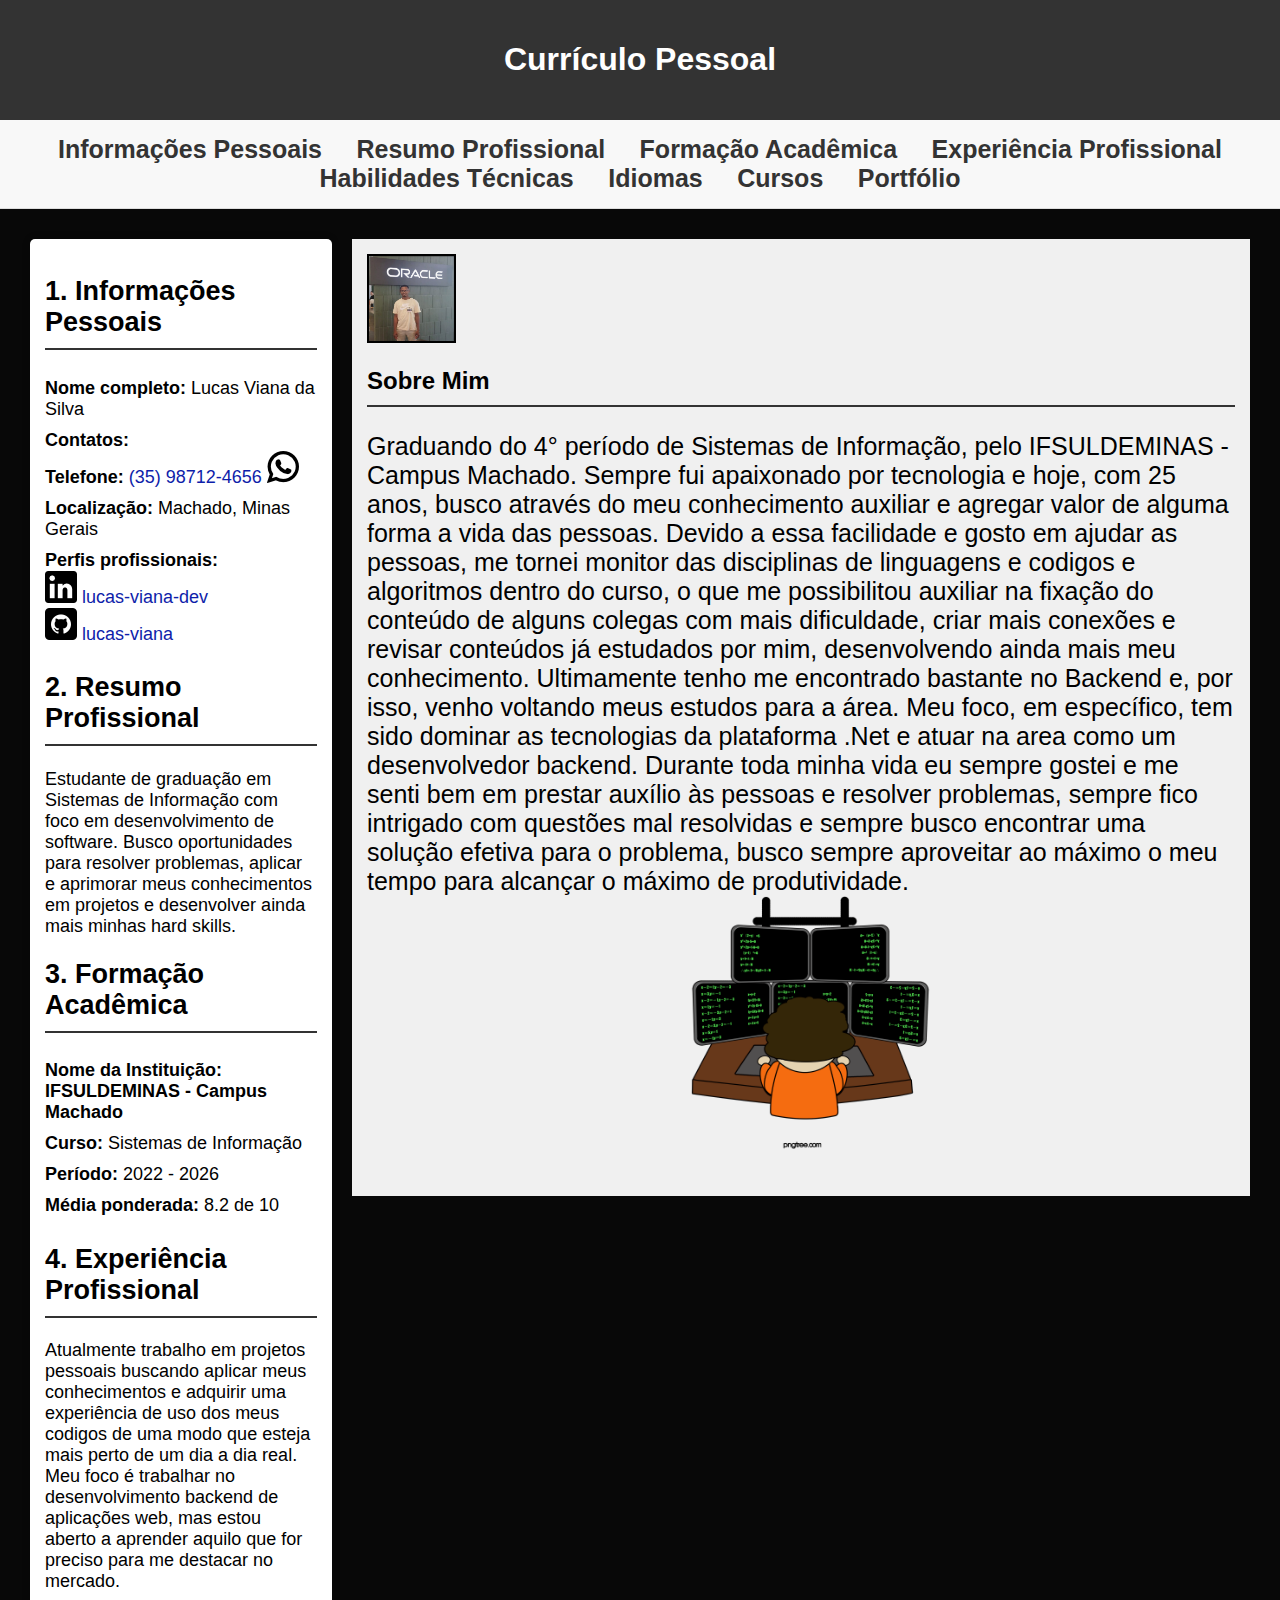
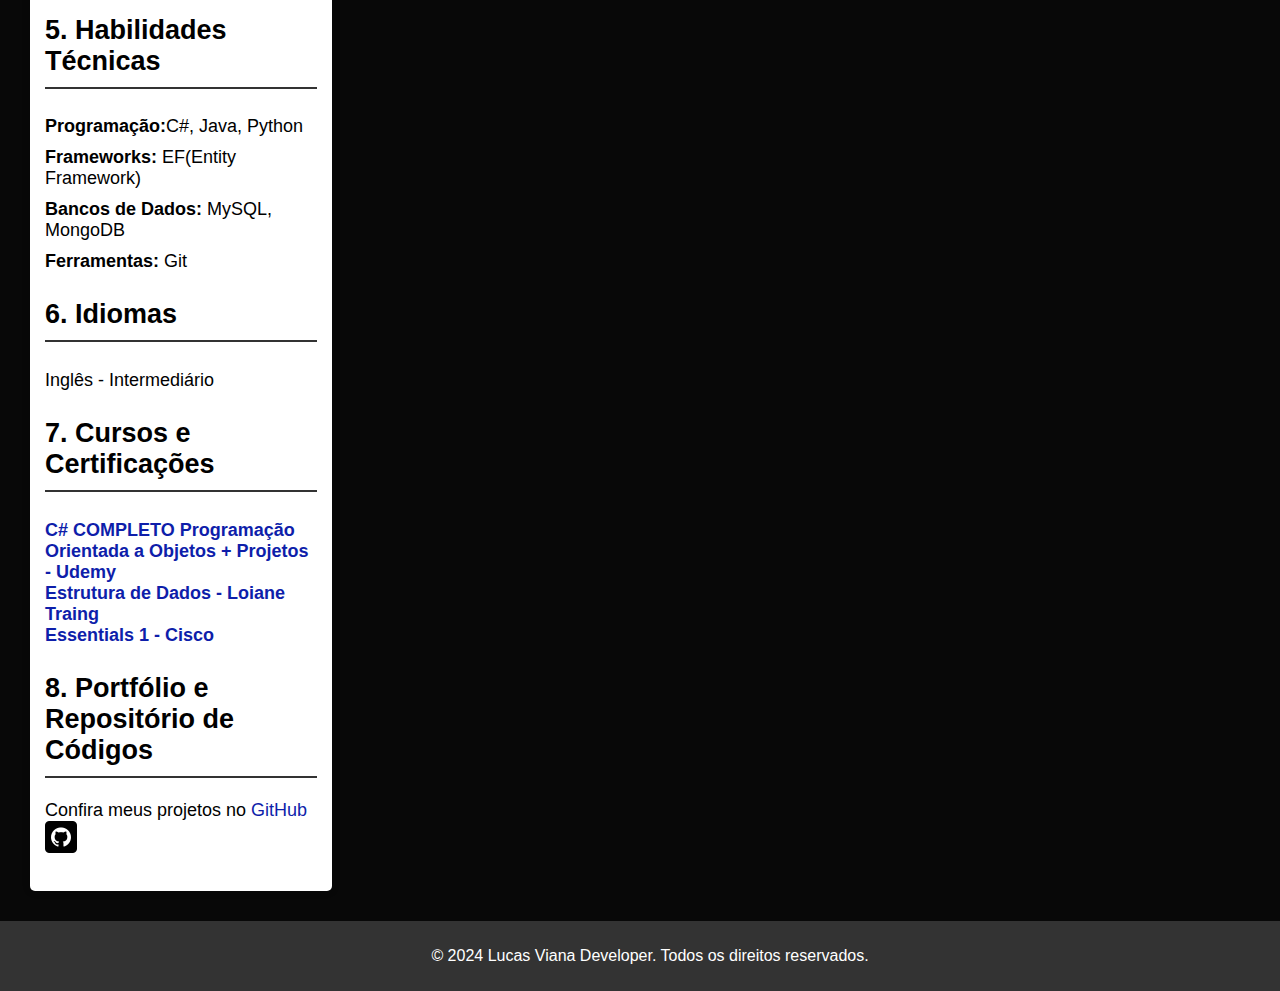
==== index.html @ 6a9e2464 "rename file" ====
<!DOCTYPE html>
<html lang="pt-BR">
  <head>
    <meta charset="UTF-8" />
    <meta name="viewport" content="width=device-width, initial-scale=1.0" />
    <title>Currículo</title>
    <link rel="stylesheet" href="style.css">
  </head>
  <body>
    <header>
      <h1>Currículo Pessoal</h1>
    </header>

    <nav>
      <strong>
        <a href="#informacoes-pessoais">Informações Pessoais</a>
        <a href="#resumo-profissional">Resumo Profissional</a>
        <a href="#formacao-academica">Formação Acadêmica</a>
        <a href="#experiencia-profissional">Experiência Profissional</a>
        <a href="#habilidades-tecnicas">Habilidades Técnicas</a>
        <a href="#idiomas">Idiomas</a>
        <a href="#cursos">Cursos</a>
        <a href="#portfolio">Portfólio</a>
      </strong>
    </nav>

    <main>
      <section>
        <h2 id="informacoes-pessoais">1. Informações Pessoais</h2>
        <ul>
          <li><strong>Nome completo:</strong> Lucas Viana da Silva</li>
          <li>
            <strong
              >Contatos:<br />
              Telefone: </strong
            ><a
              href="https://api.whatsapp.com/send/?phone=5535987124656&text&type=phone_number&app_absent=0"
              target="_blank"
              >(35) 98712-4656
              <img
                src="/Imagens/whatsapp.png"
                width="32px"
                height="32px"
                alt="logotipo-whatsapp"
            /></a>
          </li>
          <li><strong>Localização:</strong> Machado, Minas Gerais</li>
          <li>
            <strong>Perfis profissionais:</strong><br />
            <a
              href="https://www.linkedin.com/in/lucas-viana-dev/"
              target="_blank"
              ><img
                src="/Imagens/logotipo-do-linkedin.png"
                alt="logotipo-do-linkedin"
              />
              lucas-viana-dev</a
            ><br />
            <a href="https://github.com/lucas-viana" target="_blank"
              ><img src="/Imagens/github.png" alt="logotipo-github" />
              lucas-viana</a
            >
          </li>
        </ul>

        <h2 id="resumo-profissional">2. Resumo Profissional</h2>
        <p>
          Estudante de graduação em Sistemas de Informação com foco em
          desenvolvimento de software. Busco oportunidades para resolver
          problemas, aplicar e aprimorar meus conhecimentos em projetos e
          desenvolver ainda mais minhas hard skills.
        </p>

        <h2 id="formacao-academica">3. Formação Acadêmica</h2>
        <ul>
          <li>
            <strong>Nome da Instituição: IFSULDEMINAS - Campus Machado</strong>
          </li>
          <li><strong>Curso:</strong> Sistemas de Informação</li>
          <li><strong>Período:</strong> 2022 - 2026</li>
          <li><strong>Média ponderada:</strong> 8.2 de 10</li>
        </ul>

        <h2 id="experiencia-profissional">4. Experiência Profissional</h2>
        <p>
          Atualmente trabalho em projetos pessoais buscando aplicar meus
          conhecimentos e adquirir uma experiência de uso dos meus codigos de
          uma modo que esteja mais perto de um dia a dia real. Meu foco é
          trabalhar no desenvolvimento backend de aplicações web, mas estou
          aberto a aprender aquilo que for preciso para me destacar no mercado.
        </p>

        <h2 id="habilidades-tecnicas">5. Habilidades Técnicas</h2>
        <ul>
          <li><strong>Programação:</strong>C#, Java, Python</li>
          <li><strong>Frameworks:</strong> EF(Entity Framework)</li>
          <li><strong>Bancos de Dados:</strong> MySQL, MongoDB</li>
          <li><strong>Ferramentas:</strong> Git</li>
        </ul>

        <h2 id="idiomas">6. Idiomas</h2>
        <ul>
          <li>Inglês - Intermediário</li>
        </ul>

        <h2 id="cursos">7. Cursos e Certificações</h2>
        <ul>
          <li>
            <strong
              ><a href="https://ude.my/UC-ec1d2538-93d6-46ef-937f-18dba2d93ed9">
                C# COMPLETO Programação Orientada a Objetos + Projetos -
                Udemy</a
              ></strong
            >
            <br />
            <strong
              ><a
                href="https://loiane.training/certificado/FlQLYfEZ9LDxE1y40Uma"
                >Estrutura de Dados - Loiane Traing</a
              ></strong
            >
            <br />
            <strong
              ><a
                href="https://www.credly.com/badges/632dd8e8-4583-4140-81a2-0ae837e94db8/linked_in_profile"
              >
                Essentials 1 - Cisco</a
              ></strong
            >
          </li>
        </ul>

        <h2 id="portfolio">8. Portfólio e Repositório de Códigos</h2>
        <p>
          Confira meus projetos no
          <a href="https://github.com/lucas-viana" target="_blank"
            >GitHub <img src="/Imagens/github.png" alt="logotipo-github"
          /></a>
        </p>
      </section>

      <aside>
        <img
          src="/Imagens/Captura de tela 2024-10-20 194549.jpg"
          alt="FotoPerfil"
          class="thumbnail"
        />
        <h2>Sobre Mim</h2>
        <p>
          Graduando do 4° período de Sistemas de Informação, pelo IFSULDEMINAS -
          Campus Machado. Sempre fui apaixonado por tecnologia e hoje, com 25
          anos, busco através do meu conhecimento auxiliar e agregar valor de
          alguma forma a vida das pessoas. Devido a essa facilidade e gosto em
          ajudar as pessoas, me tornei monitor das disciplinas de linguagens e
          codigos e algoritmos dentro do curso, o que me possibilitou auxiliar
          na fixação do conteúdo de alguns colegas com mais dificuldade, criar
          mais conexões e revisar conteúdos já estudados por mim, desenvolvendo
          ainda mais meu conhecimento. Ultimamente tenho me encontrado bastante
          no Backend e, por isso, venho voltando meus estudos para a área. Meu
          foco, em específico, tem sido dominar as tecnologias da plataforma
          .Net e atuar na area como um desenvolvedor backend. Durante toda minha
          vida eu sempre gostei e me senti bem em prestar auxílio às pessoas e
          resolver problemas, sempre fico intrigado com questões mal resolvidas
          e sempre busco encontrar uma solução efetiva para o problema, busco
          sempre aproveitar ao máximo o meu tempo para alcançar o máximo de
          produtividade.
          <br />
          <img
            src="/Imagens/programando.png"
            alt="em construçao"
            title="Contruindo..."
            height="30%"
            width="30%"
          />
        </p>
      </aside>
    </main>

    <footer>
      <p>&copy; 2024 Lucas Viana Developer. Todos os direitos reservados.</p>
    </footer>
  </body>
</html>
---- style.css ----
body {
  font-family: Arial, sans-serif;
  margin: 0;
  padding: 0;
  background-color: #080808;
}
header {
  background-color: #333;
  color: white;
  padding: 20px;
  text-align: center;
}
nav {
  background-color: #f8f8f8;
  padding: 15px;
  text-align: center;
  border-bottom: 1px solid #ddd;
}
nav a {
  margin: 0 15px;
  text-decoration: none;
  color: #333;
  font-size: 25px;
}
aside {
  background-color: #f0f0f0;
  padding: 15px;
  margin: 10px;
  width: 70%;
  height: 50%;
}
aside p img {
  display: block;
  margin: 0 auto;
}
footer {
  background-color: #333;
  color: white;
  text-align: center;
  padding: 10px;
  position: unset;
  width: 100%;
  bottom: 0;
}
main {
  display: flex;
  margin: 20px;
}
section {
  flex: 1;
  padding: 15px;
  background-color: white;
  margin: 10px;
  border-radius: 5px;
  box-shadow: 0 0 10px rgba(0, 0, 0, 0.1);
}
h2 {
  border-bottom: 2px solid #333;
  padding-bottom: 10px;
}
ul {
  list-style-type: none;
  padding: 0;
}
ul li {
  padding: 5px 0;
}
.thumbnail {
  width: 85px;
  height: 85px;
  object-fit: cover;
  border: 2px solid #000;
}
html {
  scroll-behavior: smooth;
}
aside p {
  font-size: 25px;
}
section {
  font-size: 18px;
}
section a {
  text-decoration: none;
  color: rgb(14, 30, 170);
}
section p {
  font-size: 18px;
}
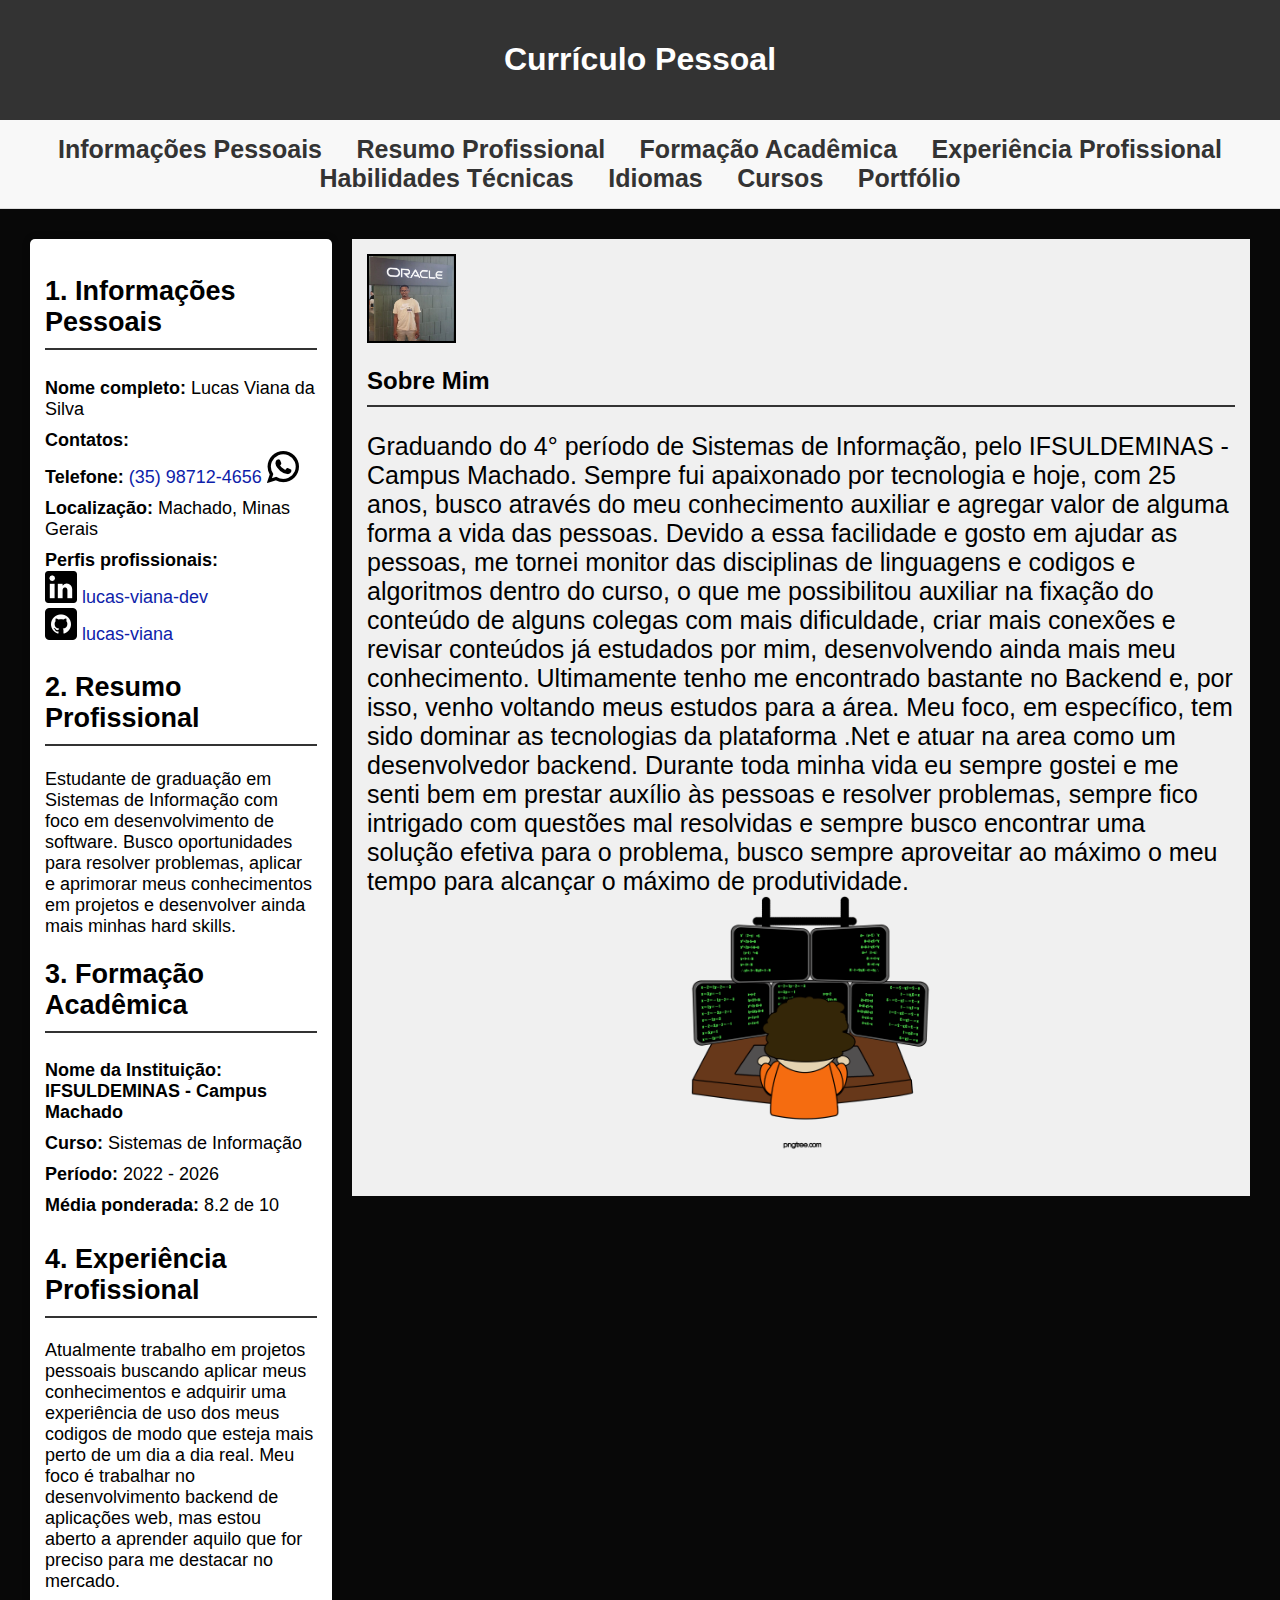
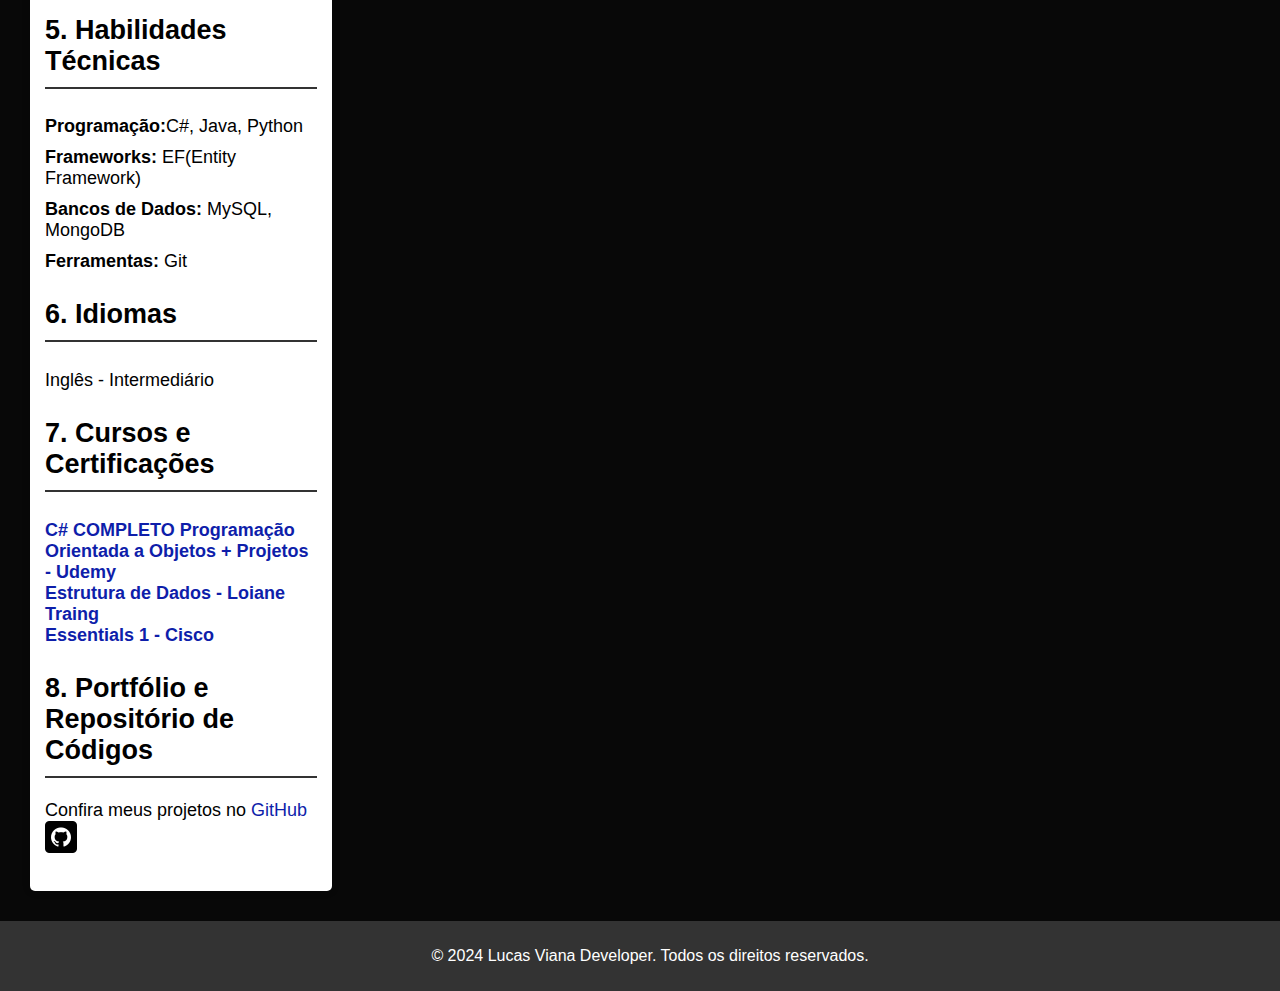
==== commit 2675d4fc: "Correção experiência profissional" ====
--- a/index.html
+++ b/index.html
@@ -85,7 +85,7 @@
         <p>
           Atualmente trabalho em projetos pessoais buscando aplicar meus
           conhecimentos e adquirir uma experiência de uso dos meus codigos de
-          uma modo que esteja mais perto de um dia a dia real. Meu foco é
+          modo que esteja mais perto de um dia a dia real. Meu foco é
           trabalhar no desenvolvimento backend de aplicações web, mas estou
           aberto a aprender aquilo que for preciso para me destacar no mercado.
         </p>
